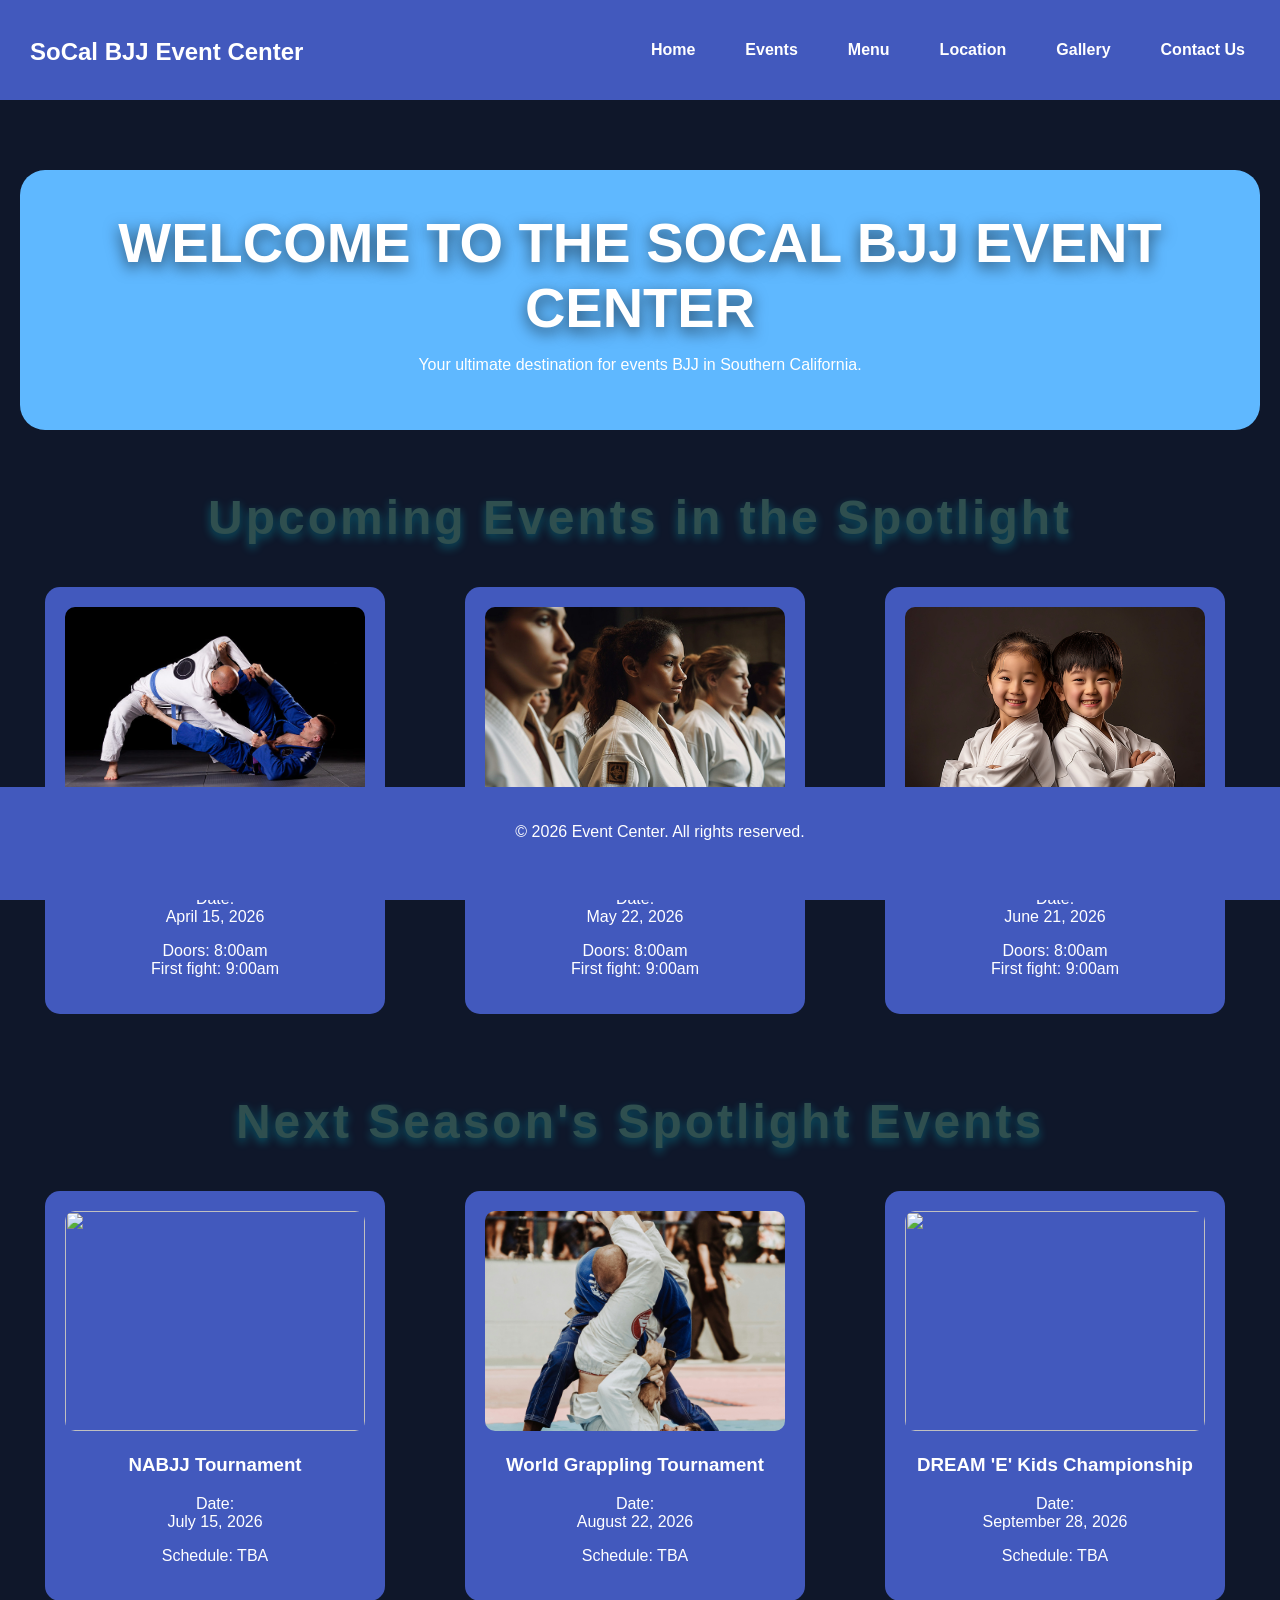
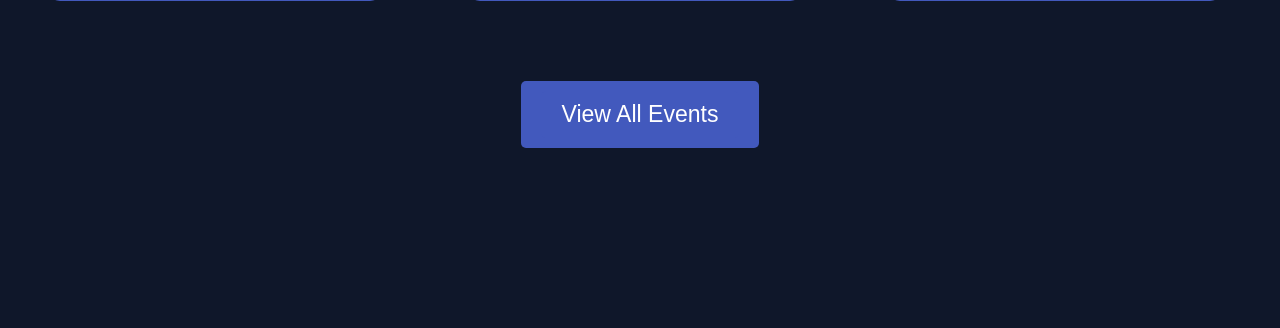
==== index.html @ 441ac7f1 "first commit" ====
<!doctype html>
<html lang="en">

<head>
  <meta charset="UTF-8" />
  <meta name="viewport" content="width=device-width, initial-scale=1.0" />
  <title>SoCal BJJ Event Center</title>
  <link rel=icon type="image/svg+xml"
    href="data:image/svg+xml,%3Csvg xmlns='http://www.w3.org/2000/svg' viewBox='0 0 640 640'%3E%3C!--!Font Awesome Free v7.2.0 by @fontawesome - https://fontawesome.com License - https://fontawesome.com/license/free Copyright 2026 Fonticons, Inc.--%3E%3Cpath d='M288 64C305.7 64 320 78.3 320 96L320 208L256 208L256 96C256 78.3 270.3 64 288 64zM160 128C160 110.3 174.3 96 192 96C209.7 96 224 110.3 224 128L224 208L160 208L160 128zM352 128C352 110.3 366.3 96 384 96C401.7 96 416 110.3 416 128L416 224C416 241.7 401.7 256 384 256C366.3 256 352 241.7 352 224L352 128zM448 192C448 174.3 462.3 160 480 160C497.7 160 512 174.3 512 192L512 256C512 273.7 497.7 288 480 288C462.3 288 448 273.7 448 256L448 192zM352 280L352 279.4C361.4 284.8 372.3 288 384 288C397.2 288 409.4 284 419.6 277.2C428.3 302.1 452.1 320 480 320C491.7 320 502.6 316.9 512 311.4L512 320C512 372.3 486.9 418.8 448 448L448 544C448 561.7 433.7 576 416 576L256 576C238.3 576 224 561.7 224 544L224 465.6C206.7 457.7 190.8 446.8 177.1 433.1L165.5 421.5C141.5 397.5 128 364.9 128 331L128 304C128 268.7 156.7 240 192 240L280 240C302.1 240 320 257.9 320 280C320 302.1 302.1 320 280 320L224 320C215.2 320 208 327.2 208 336C208 344.8 215.2 352 224 352L280 352C319.8 352 352 319.8 352 280z'/%3E%3C/svg%3E">
  <script src="https://kit.fontawesome.com/de191e769c.js" crossorigin="anonymous"></script>
  <link rel="stylesheet" href="styles.css" />
</head>

<body>
  <header class="site-header">
    <h1 class="logo"><a href="./index.html"><i class="fa-solid fa-hand-fist"></i> SoCal BJJ Event Center</a></h1>
    <nav class="navbar">
      <ul>
        <li><a href="./index.html">Home</a></li>
        <li><a href="./events.html">Events</a></li>
        <li><a href="./menu.html">Menu</a></li>
        <li><a href="./location.html">Location</a></li>
        <li><a href="./gallery.html">Gallery</a></li>
        <li><a href="./contact.html">Contact Us</a></li>
      </ul>
    </nav>
  </header>

  <main class="site-main">
    <section class="welcome">
      <h1>Welcome to the SoCal BJJ Event Center</h1>
      <p>Your ultimate destination for events BJJ in Southern California.</p>
    </section>

    <section class="events">
      <h2>Upcoming Events in the Spotlight</h2>
      <div class="event-grid">
        <article class="event-card">
          <img src="./images/bjjimage1.jpg" />
          <h3>JJWL BJJ Championship</h3>
          <p>Date: <br>April 15, 2026</p>
          <p>Doors: 8:00am <br>
            First fight: 9:00am</p>
        </article>
        <article class="event-card">
          <img src="./images/small-vecteezy_young-adults-practicing-sport-with-confidence-indoors_24574765_small.jpg" />
          <h3>Women's World Championship</h3>
          <p>Date:<br>May 22, 2026</p>
          <p>Doors: 8:00am <br>
            First fight: 9:00am</p>
        </article>
        <article class="event-card">
          <img
            src="./images/small-vecteezy_a-boy-and-a-girl-both-dressed-in-martial-arts-uniforms_45597721_small.jpg" />
          <h3>DREAM 'R' Kids Championship</h3>
          <p>Date: <br>June 21, 2026</p>
          <p>Doors: 8:00am <br>
            First fight: 9:00am</p>
        </article>

      </div>
    </section>

    <section class="events">
      <h2>Next Season's Spotlight Events</h2>
      <div class="event-grid">
        <article class="event-card">
          <img src="./images/gold-bjj-vQnlu9EUBDo-unsplash.jpg" />
          <h3>NABJJ Tournament</h3>
          <p>Date: <br>July 15, 2026</p>
          <p>Schedule: TBA</p>
        </article>
        <article class="event-card">
          <img src="./images/jonathan-borba-Yf1SegAI84o-unsplash.jpg" />
          <h3>World Grappling Tournament</h3>
          <p>Date:<br>August 22, 2026</p>
          <p>Schedule: TBA</p>
        </article>
        <article class="event-card">
          <img
            src="https://images.squarespace-cdn.com/content/v1/55723dbae4b0c2e2e35ddbcb/1446889523701-LTBXQ3U26NB1RXYFRDSB/ke17ZwdGBToddI8pDm48kNBhxsR5AixTPaSt36FQjZRZw-zPPgdn4jUwVcJE1ZvWQUxwkmyExglNqGp0IvTJZamWLI2zvYWH8K3-s_4yszcp2ryTI0HqTOaaUohrI8PIHEpb-MmdDNvFVgjmeoENIlexef176In2EgYPtI8R2-8KMshLAGzx4R3EDFOm1kBS/IMG11.JPG" />
          <h3>DREAM 'E' Kids Championship</h3>
          <p>Date: <br>September 28, 2026</p>
          <p>Schedule: TBA</p>
        </article>
      </div>
    </section>
    <section class="button">
      <button class="view-all"><a href="./events.html">View All Events</a></button>
    </section>

  </main>

  <footer class="site-footer">
    <p>&copy; 2026 Event Center. All rights reserved.</p>
    <div class="social-media">
      <a href="#"><i class="fab fa-facebook-f"></i></a>
      <a href="#"><i class="fab fa-twitter"></i></a>
      <a href="#"><i class="fab fa-instagram"></i></a>
      <a href="#"><i class="fab fa-linkedin-in"></i></a>
    </div>
  </footer>
</body>

</html>
---- styles.css ----
body {
  margin: 0;
  display: flex;
  flex-direction: column;
  height: 100vh;
  font-family: "Helvetica Neue", Arial, sans-serif;
  margin: 0;
  background-color: #0f172a;
  color: #e2e8f0;
}

/*****Navigation Bar*****/

.site-header {
  display: flex;
  justify-content: space-between;
  align-items: center;
  background-color: #4259bd;
  padding: 10px;
}

.logo a {
  color: #fff;
  text-decoration: none;
  font-size: 24px;
  font-weight: bold;
  margin-left: 20px;
}

.navbar a {
  color: white;
  text-decoration: none;
  font-weight: bold;
  padding: 30px 15px;
}

.navbar a:hover {
  color: rgb(128, 127, 127);
}

.navbar ul {
  display: flex;
  list-style: none;
}

.navbar li {
  margin: 0 10px;
}

/*****Main Content*****/

.site-main {
  flex: 1;
  padding: 20px;
  padding-bottom: 120px;
}

.welcome {
  background-color: #5fb8ff;
  border-radius: 25px;
  color: white;
  text-align: center;
  margin-top: 50px;
  padding: 40px 20px;
  transition: 0.3s ease-in-out;
}

.welcome:hover {
  -webkit-box-shadow:
    5px 5px 0px 0px #289fed,
    10px 10px 0px 0px #5fb8ff,
    15px 15px 0px 0px #a1d8ff,
    20px 20px 0px 0px #cae6ff,
    25px 25px 0px 0px #e1eeff,
    0px 0px 15px 9px rgba(71, 159, 255, 0);
  box-shadow:
    5px 5px 0px 0px #289fed,
    10px 10px 0px 0px #5fb8ff,
    15px 15px 0px 0px #a1d8ff,
    20px 20px 0px 0px #cae6ff,
    25px 25px 0px 0px #e1eeff,
    0px 0px 15px 9px rgba(71, 159, 255, 0);
  color: darkslategrey;
}

.welcome h1 {
  font-size: 3.5rem;
  margin: 0;
  text-shadow: 0 5px 15px rgba(0, 0, 0, 0.6);
  text-transform: uppercase;
}

.events {
  margin-top: 60px;
  border-radius: 25px;
  color: darkslategrey;
}

h2 {
  text-align: center;
  font-size: 3rem;
  font-weight: 900;
  color: var(--accent);

  letter-spacing: 3px;
  margin: 3rem 0 2rem;
  text-shadow: 0 4px 10px rgba(0, 240, 255, 0.3);
}

.event-grid {
  display: grid;
  grid-template-columns: repeat(3, 350px);
  margin: 20px auto 0;
  gap: 70px;
  justify-content: center;
  align-items: center;
}

.event-card {
  max-width: 300px;
  background-color: #4259bd;
  text-align: center;
  border-radius: 15px;
  padding: 20px;
  margin-bottom: 20px;
  margin-top: 10px;
  color: white;
}

.event-card img {
  width: 100%;
  height: 220px;
  object-fit: cover;
  border-radius: 10px;
}

.button {
  display: flex;
  justify-content: center;
  align-items: center;
  margin: 40px auto;
}

.button a {
  color: white;
  text-decoration: none;
  font-size: 1.2em;
  background-color: #4259bd;
  padding: 10px 20px;
  border-radius: 5px;
}

.view-all {
  display: flex;
  justify-content: center;
  align-items: center;
  margin: 20px auto;
  padding: 10px 20px;
  font-size: 1.2em;
  color: white;
  background-color: #4259bd;
  border: none;
  cursor: pointer;
  border-radius: 5px;
}

/******Footer*****/
.site-footer {
  background-color: #4259bd;
  color: #fff;
  text-align: center;
  padding: 20px;
  position: fixed;
  bottom: 0;
  width: 100%;
  padding-bottom: 20px;
}

.social-media a {
  color: #fff;
  margin: 0 10px;
  font-size: 20px;
}

.social-media a:hover {
  color: var(--accent);
  transform: scale(1.3);
  transition: all 0.3s ease;
}

@media screen and (max-width: 768px) {
  .event-grid {
    grid-template-columns: repeat(2, 350px);
    gap: 20px;
    padding-left: 15px;
  }

  .navbar a {
    padding: 15px 10px;
  }
}

@media screen and (max-width: 599px) {
  .event-grid {
    grid-template-columns: repeat(1, 350px);
    gap: 20px;
  }

  .site-header {
    display: flex;
    flex-direction: column;
  }

  .navbar ul {
    flex-direction: column;
    align-items: center;
  }

  .navbar li {
    margin: 10px 0;
  }
}
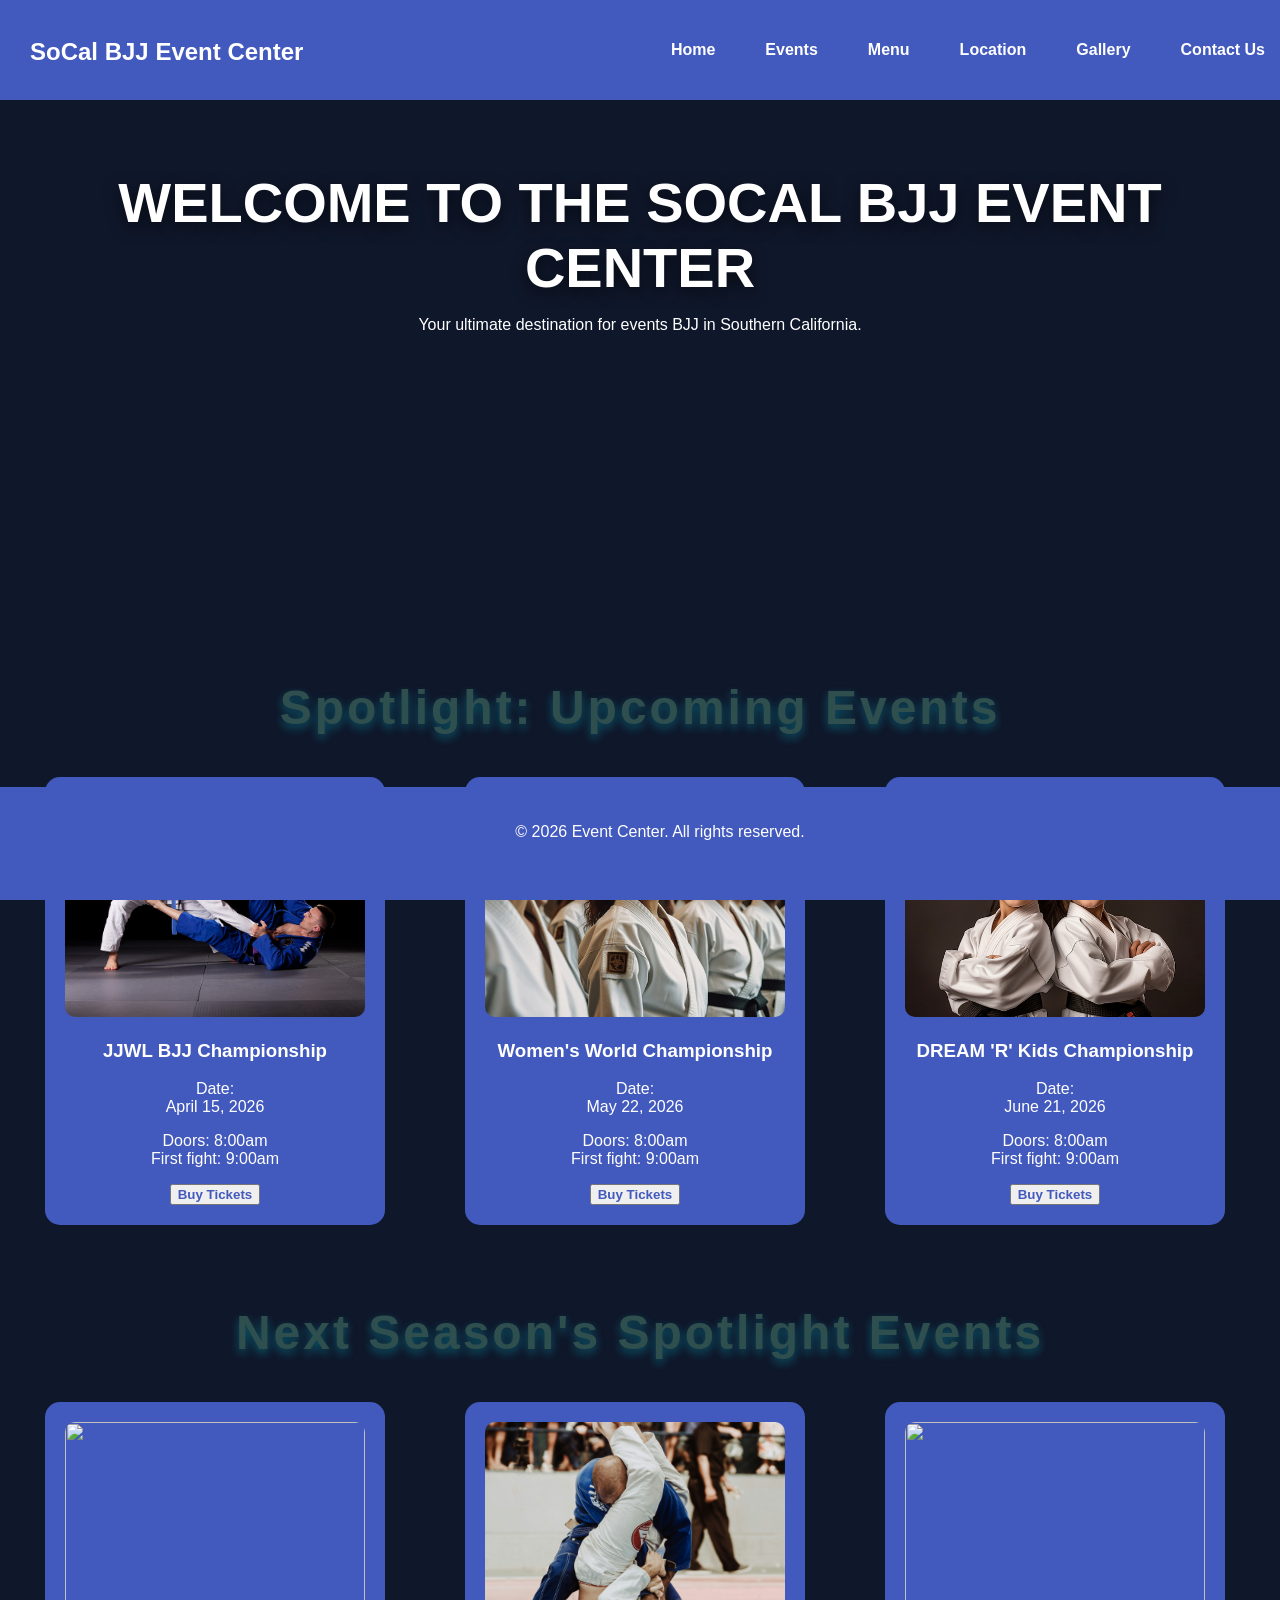
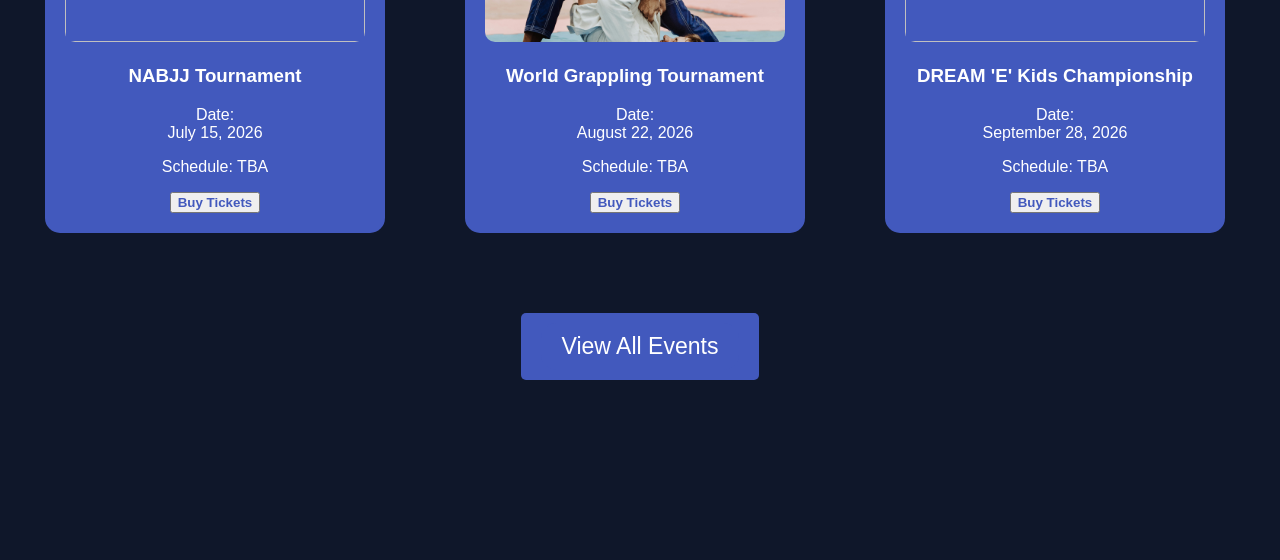
==== commit 4c069b25: "added buttons, fixed menu a little" ====
--- a/index.html
+++ b/index.html
@@ -33,7 +33,7 @@
     </section>
 
     <section class="events">
-      <h2>Upcoming Events in the Spotlight</h2>
+      <h2>Spotlight: Upcoming Events</h2>
       <div class="event-grid">
         <article class="event-card">
           <img src="./images/bjjimage1.jpg" />
@@ -41,6 +41,7 @@
           <p>Date: <br>April 15, 2026</p>
           <p>Doors: 8:00am <br>
             First fight: 9:00am</p>
+          <button class="buy-tickets"><a href="#">Buy Tickets</a></button>
         </article>
         <article class="event-card">
           <img src="./images/small-vecteezy_young-adults-practicing-sport-with-confidence-indoors_24574765_small.jpg" />
@@ -48,6 +49,7 @@
           <p>Date:<br>May 22, 2026</p>
           <p>Doors: 8:00am <br>
             First fight: 9:00am</p>
+          <button class="buy-tickets"><a href="#">Buy Tickets</a></button>
         </article>
         <article class="event-card">
           <img
@@ -56,6 +58,7 @@
           <p>Date: <br>June 21, 2026</p>
           <p>Doors: 8:00am <br>
             First fight: 9:00am</p>
+          <button class="buy-tickets"><a href="#">Buy Tickets</a></button>
         </article>
 
       </div>
@@ -69,12 +72,14 @@
           <h3>NABJJ Tournament</h3>
           <p>Date: <br>July 15, 2026</p>
           <p>Schedule: TBA</p>
+          <button class="buy-tickets"><a href="#">Buy Tickets</a></button>
         </article>
         <article class="event-card">
           <img src="./images/jonathan-borba-Yf1SegAI84o-unsplash.jpg" />
           <h3>World Grappling Tournament</h3>
           <p>Date:<br>August 22, 2026</p>
           <p>Schedule: TBA</p>
+          <button class="buy-tickets"><a href="#">Buy Tickets</a></button>
         </article>
         <article class="event-card">
           <img
@@ -82,6 +87,7 @@
           <h3>DREAM 'E' Kids Championship</h3>
           <p>Date: <br>September 28, 2026</p>
           <p>Schedule: TBA</p>
+          <button class="buy-tickets"><a href="#">Buy Tickets</a></button>
         </article>
       </div>
     </section>
--- a/styles.css
+++ b/styles.css
@@ -17,6 +17,7 @@
   align-items: center;
   background-color: #4259bd;
   padding: 10px;
+  width: 100%;
 }
 
 .logo a {
@@ -56,13 +57,18 @@
 }
 
 .welcome {
-  background-color: #5fb8ff;
-  border-radius: 25px;
+  background: url("https://longbeachcc-2021.s3.amazonaws.com/images/arena-2__hero.jpeg?mtime=20210524204746&focal=none");
+  background-size: cover;
+  background-position: center;
+  border-radius: 15px;
   color: white;
   text-align: center;
   margin-top: 50px;
-  padding: 40px 20px;
   transition: 0.3s ease-in-out;
+  height: 450px;
+  width: 100%;
+  margin-left: auto;
+  margin-right: auto;
 }
 
 .welcome:hover {
@@ -90,6 +96,7 @@
   text-transform: uppercase;
 }
 
+/***** Event Cards *****/
 .events {
   margin-top: 60px;
   border-radius: 25px;
@@ -101,7 +108,6 @@
   font-size: 3rem;
   font-weight: 900;
   color: var(--accent);
-
   letter-spacing: 3px;
   margin: 3rem 0 2rem;
   text-shadow: 0 4px 10px rgba(0, 240, 255, 0.3);
@@ -147,9 +153,18 @@
   font-size: 1.2em;
   background-color: #4259bd;
   padding: 10px 20px;
-  border-radius: 5px;
-}
-
+  border-radius: 15px;
+}
+
+/***** Buy tickets button *****/
+.buy-tickets a {
+  text-decoration: none;
+  color: #4259bd;
+  font-weight: bold;
+  padding: 10px 0;
+}
+
+/***** view-all button *****/
 .view-all {
   display: flex;
   justify-content: center;
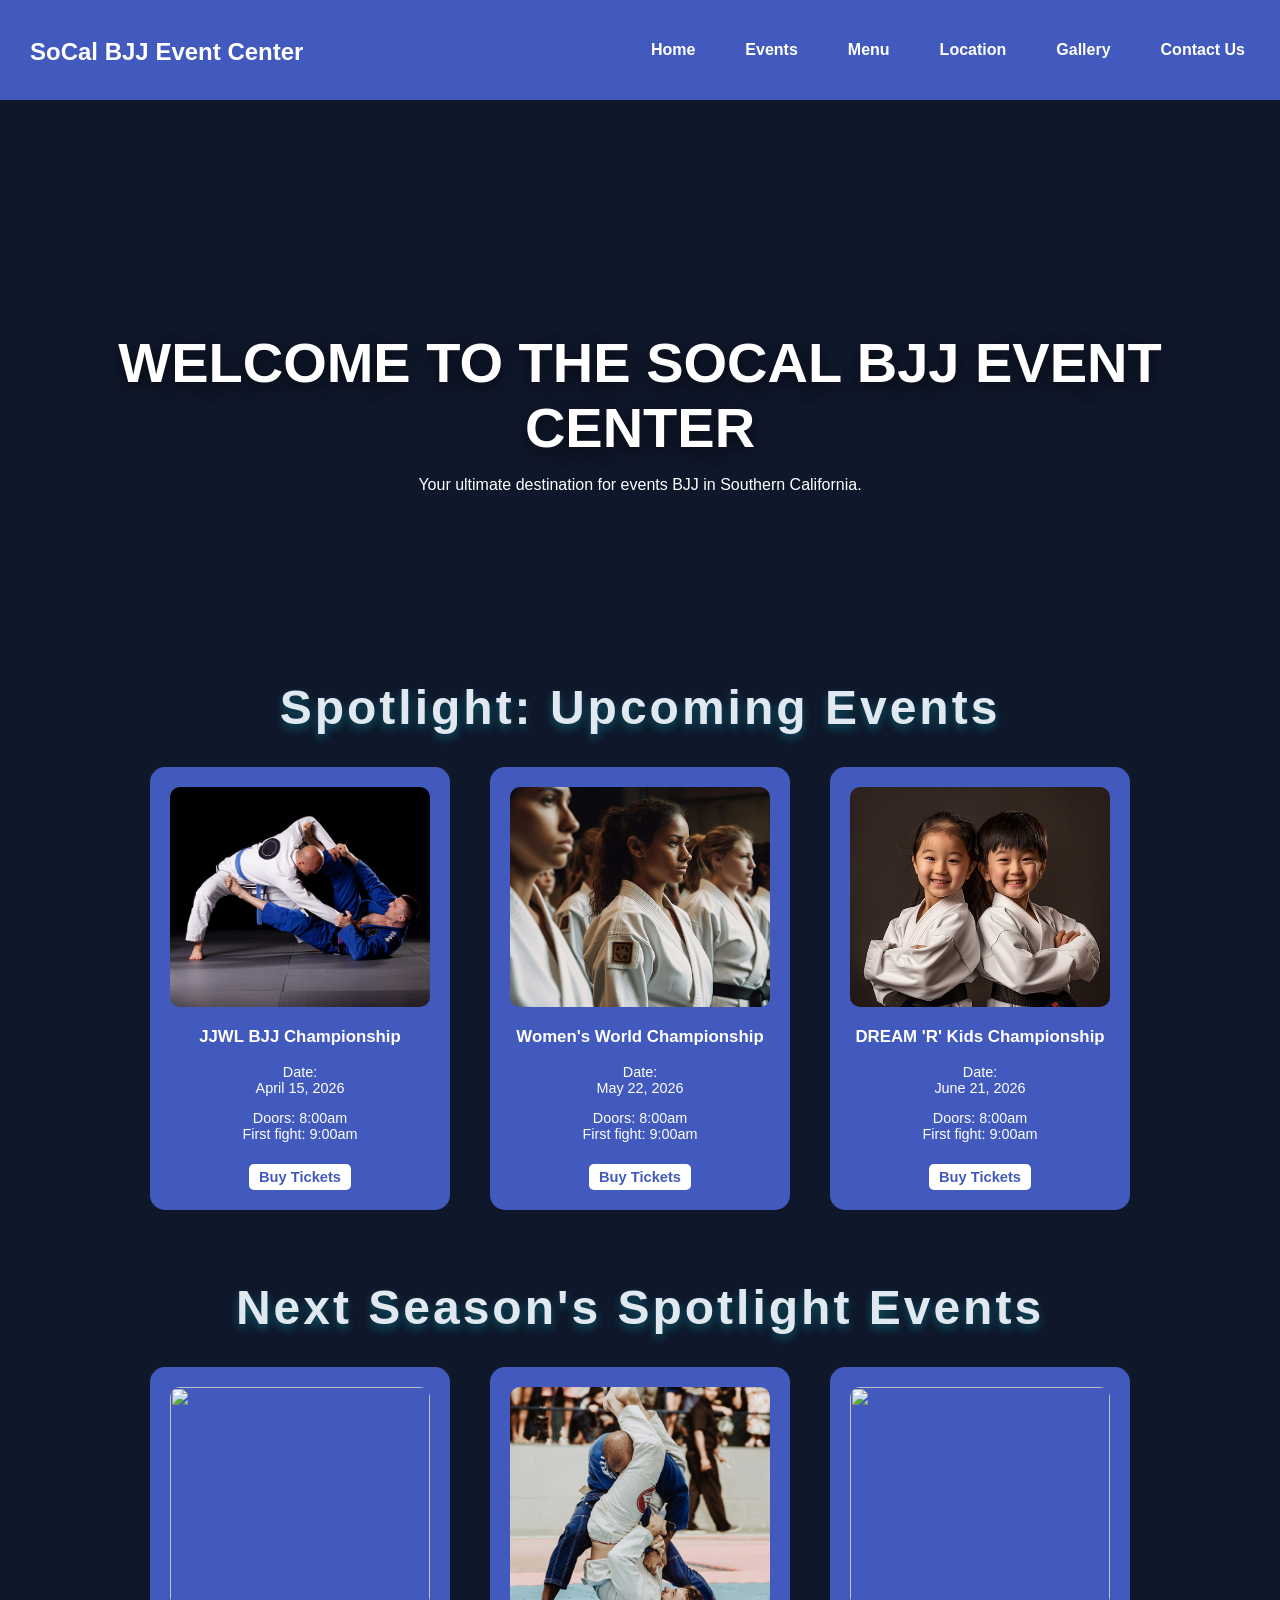
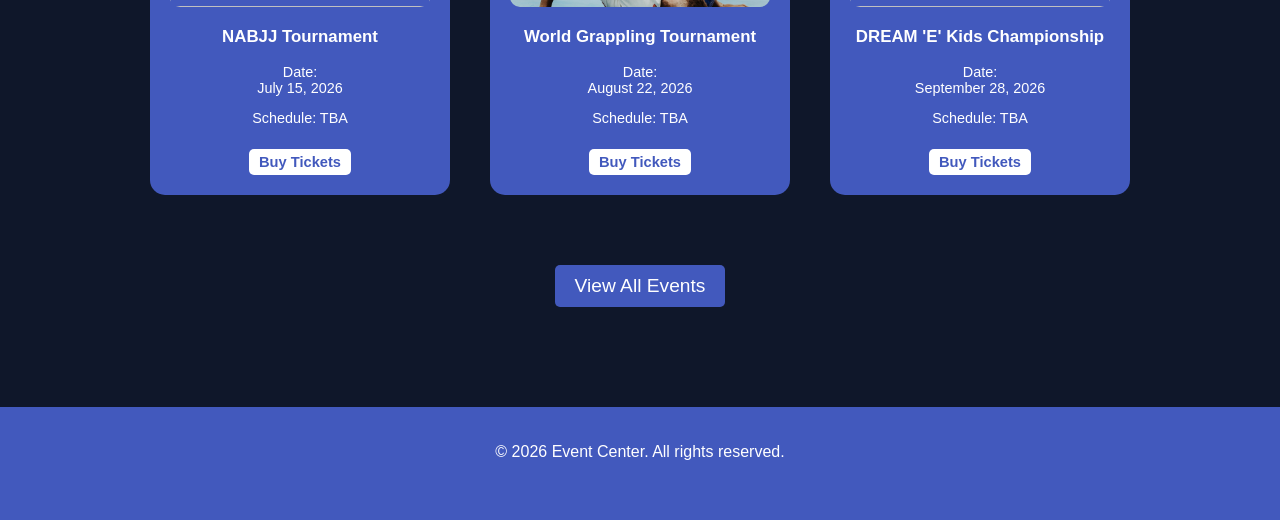
==== commit 20c4b3b2: "changed css files to single and added hamburger" ====
--- a/index.html
+++ b/index.html
@@ -8,12 +8,16 @@
   <link rel=icon type="image/svg+xml"
     href="data:image/svg+xml,%3Csvg xmlns='http://www.w3.org/2000/svg' viewBox='0 0 640 640'%3E%3C!--!Font Awesome Free v7.2.0 by @fontawesome - https://fontawesome.com License - https://fontawesome.com/license/free Copyright 2026 Fonticons, Inc.--%3E%3Cpath d='M288 64C305.7 64 320 78.3 320 96L320 208L256 208L256 96C256 78.3 270.3 64 288 64zM160 128C160 110.3 174.3 96 192 96C209.7 96 224 110.3 224 128L224 208L160 208L160 128zM352 128C352 110.3 366.3 96 384 96C401.7 96 416 110.3 416 128L416 224C416 241.7 401.7 256 384 256C366.3 256 352 241.7 352 224L352 128zM448 192C448 174.3 462.3 160 480 160C497.7 160 512 174.3 512 192L512 256C512 273.7 497.7 288 480 288C462.3 288 448 273.7 448 256L448 192zM352 280L352 279.4C361.4 284.8 372.3 288 384 288C397.2 288 409.4 284 419.6 277.2C428.3 302.1 452.1 320 480 320C491.7 320 502.6 316.9 512 311.4L512 320C512 372.3 486.9 418.8 448 448L448 544C448 561.7 433.7 576 416 576L256 576C238.3 576 224 561.7 224 544L224 465.6C206.7 457.7 190.8 446.8 177.1 433.1L165.5 421.5C141.5 397.5 128 364.9 128 331L128 304C128 268.7 156.7 240 192 240L280 240C302.1 240 320 257.9 320 280C320 302.1 302.1 320 280 320L224 320C215.2 320 208 327.2 208 336C208 344.8 215.2 352 224 352L280 352C319.8 352 352 319.8 352 280z'/%3E%3C/svg%3E">
   <script src="https://kit.fontawesome.com/de191e769c.js" crossorigin="anonymous"></script>
-  <link rel="stylesheet" href="styles.css" />
+  <link rel="stylesheet" href="newstyles.css" />
 </head>
 
 <body>
   <header class="site-header">
     <h1 class="logo"><a href="./index.html"><i class="fa-solid fa-hand-fist"></i> SoCal BJJ Event Center</a></h1>
+    <input type="checkbox" id="menu-toggle">
+    <label for="menu-toggle" class="hamburger">
+      <i class="fa-solid fa-bars"></i>
+    </label>
     <nav class="navbar">
       <ul>
         <li><a href="./index.html">Home</a></li>
--- a/newstyles.css
+++ b/newstyles.css
@@ -0,0 +1,513 @@
+/* ===== BASE ===== */
+*,
+*::before,
+*::after {
+  box-sizing: border-box;
+}
+
+body {
+  display: flex;
+  flex-direction: column;
+  min-height: 100vh;
+  font-family: "Helvetica Neue", Arial, sans-serif;
+  margin: 0;
+  background-color: #0f172a;
+  color: #e2e8f0;
+}
+
+/* ===== HEADER & NAV ===== */
+.site-header {
+  display: flex;
+  justify-content: space-between;
+  align-items: center;
+  background-color: #4259bd;
+  padding: 10px;
+  width: 100%;
+  position: relative;
+}
+
+/* menu.html uses a frosted glass effect */
+.site-header.frosted {
+  background: rgba(66, 89, 189, 0.88);
+  backdrop-filter: blur(4px);
+}
+
+.logo a {
+  color: #fff;
+  text-decoration: none;
+  font-size: 24px;
+  font-weight: bold;
+  margin-left: 20px;
+}
+
+.navbar ul {
+  display: flex;
+  list-style: none;
+  margin: 0;
+  padding: 0;
+}
+
+.navbar li {
+  margin: 0 10px;
+}
+
+.navbar a {
+  color: white;
+  text-decoration: none;
+  font-weight: bold;
+  padding: 30px 15px;
+}
+
+.navbar a:hover {
+  color: #a0aec0;
+}
+
+.nav-contact {
+  white-space: nowrap;
+}
+
+/* ===== HAMBURGER ===== */
+.hamburger {
+  display: none;
+  flex-direction: column;
+  justify-content: center;
+  gap: 5px;
+  cursor: pointer;
+  background: none;
+  border: none;
+  padding: 8px;
+  margin-right: 10px;
+  z-index: 200;
+}
+
+.hamburger span {
+  display: block;
+  width: 26px;
+  height: 3px;
+  background: #fff;
+  border-radius: 3px;
+  transition:
+    transform 0.3s ease,
+    opacity 0.3s ease;
+}
+
+.hamburger.open span:nth-child(1) {
+  transform: translateY(8px) rotate(45deg);
+}
+.hamburger.open span:nth-child(2) {
+  opacity: 0;
+}
+.hamburger.open span:nth-child(3) {
+  transform: translateY(-8px) rotate(-45deg);
+}
+
+#menu-toggle {
+  display: none;
+}
+
+/* ===== MAIN ===== */
+main {
+  flex: 1;
+  padding-bottom: 40px;
+}
+
+.site-main {
+  flex: 1;
+  padding: 20px;
+  padding-bottom: 40px;
+}
+
+/* ===== HEADINGS ===== */
+h2 {
+  text-align: center;
+  font-size: 3rem;
+  font-weight: 900;
+  color: var(--accent);
+  letter-spacing: 3px;
+  margin: 3rem 0 2rem;
+  text-shadow: 0 4px 10px rgba(0, 240, 255, 0.3);
+}
+
+/* ===== HOME HERO ===== */
+.welcome {
+  background: url("https://longbeachcc-2021.s3.amazonaws.com/images/arena-2__hero.jpeg?mtime=20210524204746&focal=none")
+    center / cover;
+  border-radius: 15px;
+  color: white;
+  text-align: center;
+  margin-top: 50px;
+  transition: box-shadow 0.3s ease-in-out;
+  height: 450px;
+  width: 100%;
+}
+
+.welcome:hover {
+  box-shadow:
+    5px 5px 0 0 #289fed,
+    10px 10px 0 0 #5fb8ff,
+    15px 15px 0 0 #a1d8ff,
+    20px 20px 0 0 #cae6ff,
+    25px 25px 0 0 #e1eeff;
+}
+
+.welcome h1 {
+  font-size: 3.5rem;
+  margin: 0;
+  padding-top: 160px;
+  text-shadow: 0 5px 15px rgba(0, 0, 0, 0.6);
+  text-transform: uppercase;
+}
+
+/* ===== EVENT SECTIONS ===== */
+.events {
+  margin-top: 60px;
+  border-radius: 25px;
+  text-align: center;
+}
+
+/* ===== EVENT GRID — default (index + gallery: fixed 3-col grid) ===== */
+.event-grid {
+  display: grid;
+  grid-template-columns: repeat(3, 300px);
+  margin: 20px auto 0;
+  gap: 40px;
+  justify-content: center;
+  align-items: start;
+  padding: 0 20px;
+}
+
+/* events.html uses a flex-wrap layout for variable card counts */
+.events-flex .event-grid {
+  display: flex;
+  flex-wrap: wrap;
+  margin: 20px 20px 60px;
+  gap: 30px;
+  justify-content: center;
+  align-items: center;
+}
+
+/* ===== EVENT CARDS ===== */
+.event-card {
+  background-color: #4259bd;
+  text-align: center;
+  border-radius: 15px;
+  padding: 20px;
+  color: white;
+  font-size: 0.9em;
+  margin-bottom: 10px;
+}
+
+.events-flex .event-card {
+  width: 280px;
+}
+
+.event-card img {
+  width: 100%;
+  height: 220px;
+  object-fit: cover;
+  border-radius: 10px;
+}
+
+.event-card a {
+  color: white;
+  font-size: 1.1em;
+  font-weight: bold;
+  text-decoration: none;
+}
+
+.event-card a:visited {
+  color: #c0d0ff;
+}
+
+/* ===== BUTTONS ===== */
+.buy-tickets {
+  background: white;
+  border: none;
+  border-radius: 5px;
+  padding: 5px 10px;
+  cursor: pointer;
+  margin-top: 8px;
+}
+
+.buy-tickets a {
+  text-decoration: none;
+  color: #4259bd;
+  font-weight: bold;
+}
+
+.view-all {
+  display: flex;
+  justify-content: center;
+  align-items: center;
+  margin: 20px auto;
+  padding: 10px 20px;
+  font-size: 1.2em;
+  color: white;
+  background-color: #4259bd;
+  border: none;
+  cursor: pointer;
+  border-radius: 5px;
+}
+
+.view-all a {
+  text-decoration: none;
+  color: white;
+}
+
+.button {
+  display: flex;
+  justify-content: center;
+  align-items: center;
+  margin: 40px auto;
+}
+
+.back-to-top {
+  background: none;
+  border: none;
+  cursor: pointer;
+  padding: 0;
+}
+
+.back-to-top a {
+  color: white;
+  text-decoration: none;
+  font-size: 1.1em;
+  background-color: #4259bd;
+  padding: 12px 24px;
+  border-radius: 8px;
+  display: inline-block;
+}
+
+.back-to-top a:hover {
+  background-color: #2f44a0;
+}
+
+/* ===== CHECK LATER ===== */
+.check-later p {
+  text-align: center;
+  font-size: 1.5em;
+  color: #e2e8f0;
+  text-shadow: 0 4px 10px rgba(0, 240, 255, 0.3);
+  margin-bottom: 60px;
+  padding: 0 20px;
+}
+
+/* ===== CONTACT FORM ===== */
+.contact-form {
+  padding: 40px;
+  text-align: center;
+  display: flex;
+  flex-direction: column;
+  gap: 20px;
+  width: 30%;
+  min-width: 280px;
+  margin: 40px auto 80px;
+  background-color: #5fb8ff;
+  border-radius: 10px;
+  color: white;
+}
+
+.contact-form input,
+.contact-form textarea {
+  padding: 12px;
+  border: 1px solid #ccc;
+  border-radius: 5px;
+  font-size: 1rem;
+  font-family: inherit;
+}
+
+.contact-form button {
+  padding: 10px 20px;
+  font-size: 1.2em;
+  color: white;
+  background-color: #4259bd;
+  border: none;
+  cursor: pointer;
+  border-radius: 5px;
+}
+
+.contact-form button:hover {
+  background-color: #2f44a0;
+}
+
+/* ===== LOCATION PAGE ===== */
+iframe {
+  display: block;
+  margin: 30px auto 20px;
+  max-width: 100%;
+  width: 600px;
+  border-radius: 10px;
+}
+
+.location-info {
+  text-align: center;
+  margin: 10px auto 40px;
+  color: #e2e8f0;
+  font-size: 1.1em;
+  line-height: 1.7;
+}
+
+.location-info h2 {
+  font-size: 2rem;
+  font-weight: 900;
+  color: var(--accent);
+  letter-spacing: 2px;
+  text-shadow: 0 4px 10px rgba(0, 240, 255, 0.3);
+  margin-bottom: 0.5rem;
+}
+
+/* ===== MENU PAGE ===== */
+.menu {
+  background: url("https://images.pexels.com/photos/6188194/pexels-photo-6188194.jpeg")
+    no-repeat center / cover;
+  color: #fff;
+  display: flex;
+  justify-content: center;
+  align-items: center;
+  flex: 1;
+  padding: 60px 20px;
+}
+
+table {
+  border-collapse: collapse;
+  width: 300px;
+  background: #fff;
+  box-shadow: 0 4px 8px rgba(0, 0, 0, 0.1);
+}
+
+th,
+td {
+  border: 1px solid #ddd;
+  padding: 12px;
+  color: #4259bd;
+  font-weight: bold;
+}
+
+th {
+  background: #4259bd;
+  color: #fff;
+}
+
+.menu {
+  display: flex;
+  flex-direction: column;
+  justify-content: center;
+  align-items: center;
+}
+
+.menu h2 {
+  margin-top: 0;
+  color: white;
+  text-shadow: 0 2px 8px rgba(0, 0, 0, 0.7);
+  letter-spacing: 2px;
+}
+
+/* ===== FOOTER ===== */
+.site-footer {
+  background-color: #4259bd;
+  color: #fff;
+  text-align: center;
+  padding: 20px;
+  width: 100%;
+  margin-top: auto;
+}
+
+.social-media a {
+  color: #fff;
+  margin: 0 10px;
+  font-size: 20px;
+}
+
+.social-media a:hover {
+  color: var(--accent);
+  transform: scale(1.3);
+  transition: all 0.3s ease;
+}
+
+/* ===== RESPONSIVE — Tablet ===== */
+@media screen and (max-width: 1000px) {
+  .event-grid {
+    grid-template-columns: repeat(2, 1fr);
+    gap: 24px;
+  }
+}
+
+@media screen and (max-width: 768px) {
+  .hamburger {
+    display: flex; /* Here we show the hamburguer */
+  }
+
+  .navbar {
+    display: none; /* Here we hide the navbar */
+    position: absolute;
+    top: 100%;
+    left: 0;
+    width: 100%;
+    background-color: #4259bd;
+    z-index: 100;
+    box-shadow: 0 6px 20px rgba(0, 0, 0, 0.3);
+  }
+
+  .navbar.open {
+    display: block;
+  }
+
+  .navbar ul {
+    flex-direction: column;
+    align-items: stretch;
+    padding: 0;
+    margin: 0;
+  }
+
+  .navbar li {
+    margin: 0;
+    border-top: 1px solid rgba(255, 255, 255, 0.1);
+  }
+
+  .navbar a {
+    display: block;
+    padding: 14px 24px;
+    font-size: 1rem;
+  }
+
+  .site-header {
+    flex-wrap: wrap;
+  }
+
+  .contact-form {
+    width: 80%;
+    padding: 20px;
+  }
+
+  iframe {
+    width: 95%;
+    height: 300px;
+  }
+
+  .menu {
+    padding: 60px 60px;
+    justify-content: center;
+    align-items: flex-start;
+  }
+}
+
+/* ===== RESPONSIVE — Mobile ===== */
+@media screen and (max-width: 599px) {
+  .event-grid {
+    grid-template-columns: 1fr;
+    max-width: 380px;
+    margin: 0 auto;
+    gap: 20px;
+    padding: 0 16px;
+  }
+
+  .events-flex .event-card {
+    width: 100%;
+    max-width: 350px;
+  }
+
+  .welcome h1 {
+    font-size: 2rem;
+    padding-top: 140px;
+  }
+}
